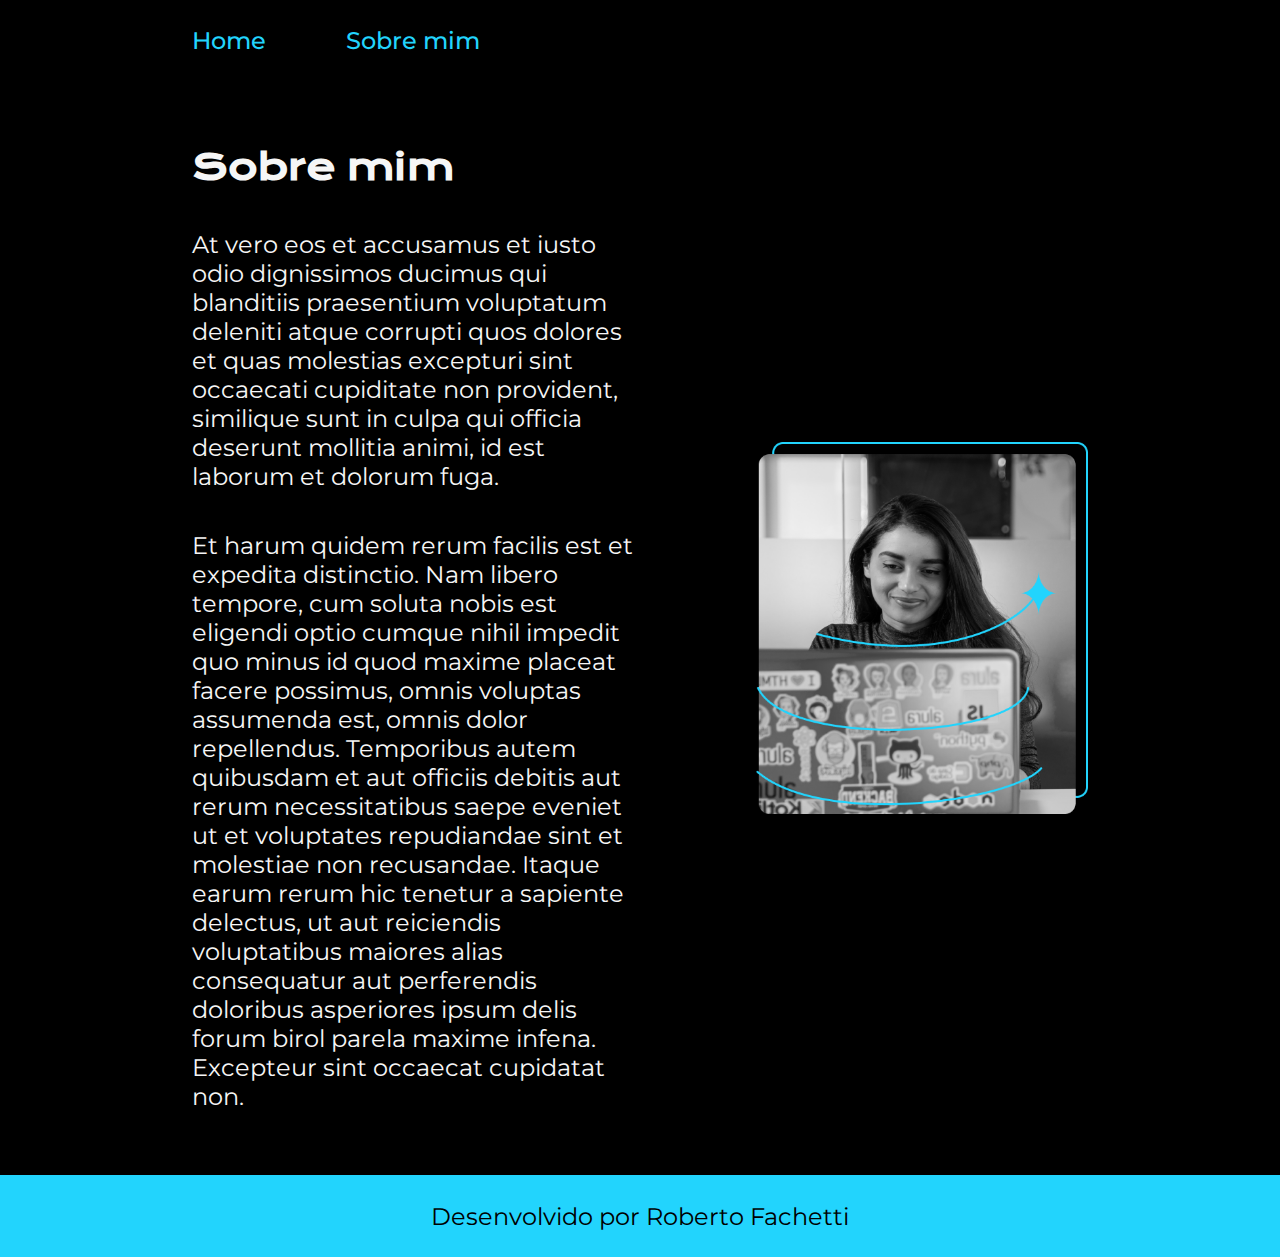
==== about.html @ aff7d994 "Projeto Alura" ====
<!DOCTYPE html>
<html lang="pt-br">
<head>
    <meta charset="UTF-8">
    <meta name="viewport" content="width=device-width, initial-scale=1.0">
    <title>Sobre mim</title>
    <link rel="stylesheet" href="./styles/style.css">
</head>
<body>
    <header class="header">
        <nav class="header__menu">
            <a class="header__menu__link" href="index.html">Home</a>
            <a class="header__menu__link" href="about.html">Sobre mim</a>
        </nav>
    </header>

    <main class="apresentacao">
        
            <section class="apresentacao__conteudo">
                    <h1 class="apresentacao__conteudo__titulo">Sobre mim</h1>
                    <p class="apresentacao__conteudo__texto">At vero eos et accusamus et iusto odio dignissimos ducimus qui blanditiis praesentium voluptatum deleniti atque corrupti quos dolores et quas molestias excepturi sint occaecati cupiditate non provident, similique sunt in culpa qui officia deserunt mollitia animi, id est laborum et dolorum fuga.</p>

                    <p class="apresentacao__conteudo__texto">Et harum quidem rerum facilis est et expedita distinctio. Nam libero tempore, cum soluta nobis est eligendi optio cumque nihil impedit quo minus id quod maxime placeat facere possimus, omnis voluptas assumenda est, omnis dolor repellendus. Temporibus autem quibusdam et aut officiis debitis aut rerum necessitatibus saepe eveniet ut et voluptates repudiandae sint et molestiae non recusandae. Itaque earum rerum hic tenetur a sapiente delectus, ut aut reiciendis voluptatibus maiores alias consequatur aut perferendis doloribus asperiores ipsum delis forum birol parela maxime infena. Excepteur sint occaecat cupidatat non.</p>                            
            </section>

            <img class="apresentacao__imagem" src="./assets/mulher-portfolio.png" alt="mulher sorrindo">
    </main>

    <footer>
        <p class="footer__texto">Desenvolvido por Roberto Fachetti</p>    
    </footer>
</body>
</html>
---- styles/style.css ----
@import url('https://fonts.googleapis.com/css2?family=Krona+One&display=swap');
@import url('https://fonts.googleapis.com/css2?family=Krona+One&family=Montserrat:ital,wght@0,100..900;1,100..900&display=swap');
@import url('https://fonts.googleapis.com/css2?family=Montserrat:ital,wght@0,600;1,600&display=swap');

:root 
{
    --cor-primaria: #000000;
    --cor-secundaria: #F6F6F6;
    --cor-terciaria: #22D4FD;

    --fonte-primaria: "Krona One", sans-serif;
    --fonte-secundaria: "Montserrat", sans-serif;
}

*  {

    padding: 0;
    margin: 0;
}

body{
    /* height: 100vh; */
    box-sizing: border-box;
    background-color: var(--cor-primaria);
    color: var(--cor-secundaria);
}

.header__menu
{
    padding: 2% 15%;
    display: flex;
    align-items: center;
    font-family: var(--fonte-secundaria);
    color: var(--cor-terciaria);
    font-size: 1.5rem;
    gap: 80px;
    font-weight: 500;
    
        
}

.header__menu__link
{
    color: var(--cor-terciaria);
    text-decoration: none;
}


.header__menu__link:hover
{
    color: var(--cor-secundaria);
}


.apresentacao__imagem
{
    width: 37%;

}

.destaque-titulo
{
    color: var(--cor-terciaria);
}


.apresentacao
{
    padding: 5% 15%;
    display: flex;
    align-items: center;
    justify-content: space-between;
    gap: 82px;
}

.apresentacao__conteudo
{
    width: 50%;
    display: flex;
    flex-direction: column;
    gap: 40px;
}

.apresentacao__conteudo__titulo
{
    font-size: 2.25rem;
    font-family: var(--fonte-primaria);
}

.apresentacao__conteudo__texto
{
    font-size: 1.5rem;
    font-family: var(--fonte-secundaria);

}

.apresentacao__conteudo__cta
{
    font-family: var(--fonte-primaria);
    font-size: 1.5rem;
    text-align: center;
}

.apresentacao__links
{
    display: flex;
    justify-content: space-between;
    flex-direction: column;
    align-items: center;
    gap: 32px;
    
    
}

.apresentacao__links__botao
{
    display: flex;
    justify-content: center;
    gap: 16px;
    width: 50%;
    text-align: center;
    align-items: center;
    border-radius: 8px;
    font-size: 1.5rem;
    font-weight: 600;
    font-family: var(--fonte-secundaria);
    color: var(--cor-secundaria);
    padding: 16px 0;
    text-decoration: none;
    /* background-color: #22D4FD; */
    border: 2px solid var(--cor-terciaria);
}

.apresentacao__links__botao:hover
{
    background-color: #272727;
    text-decoration: none;
}


/* ############ Abaixo se inicia a página "Sobre Mim" #########*/



.footer__texto
{
    font-size: 1.5rem;
    font-family: var(--fonte-secundaria);
    color: var(--cor-primaria); 
    display: flex;
    justify-content: center;
    background-color: var(--cor-terciaria);
    padding: 26.4px;
    font-size: 400;
}

@media (max-width: 1200px)
{

    .header__menu
    {
        padding: 10%;
        justify-content: center;
    }


    .apresentacao
    {
        display: flex;
        flex-direction: column-reverse;
        padding: 5% 8%;
    }


    .apresentacao__conteudo
    {
        width: 100%;
    }

    .apresentacao__imagem
    {
        width:auto;
    }

}
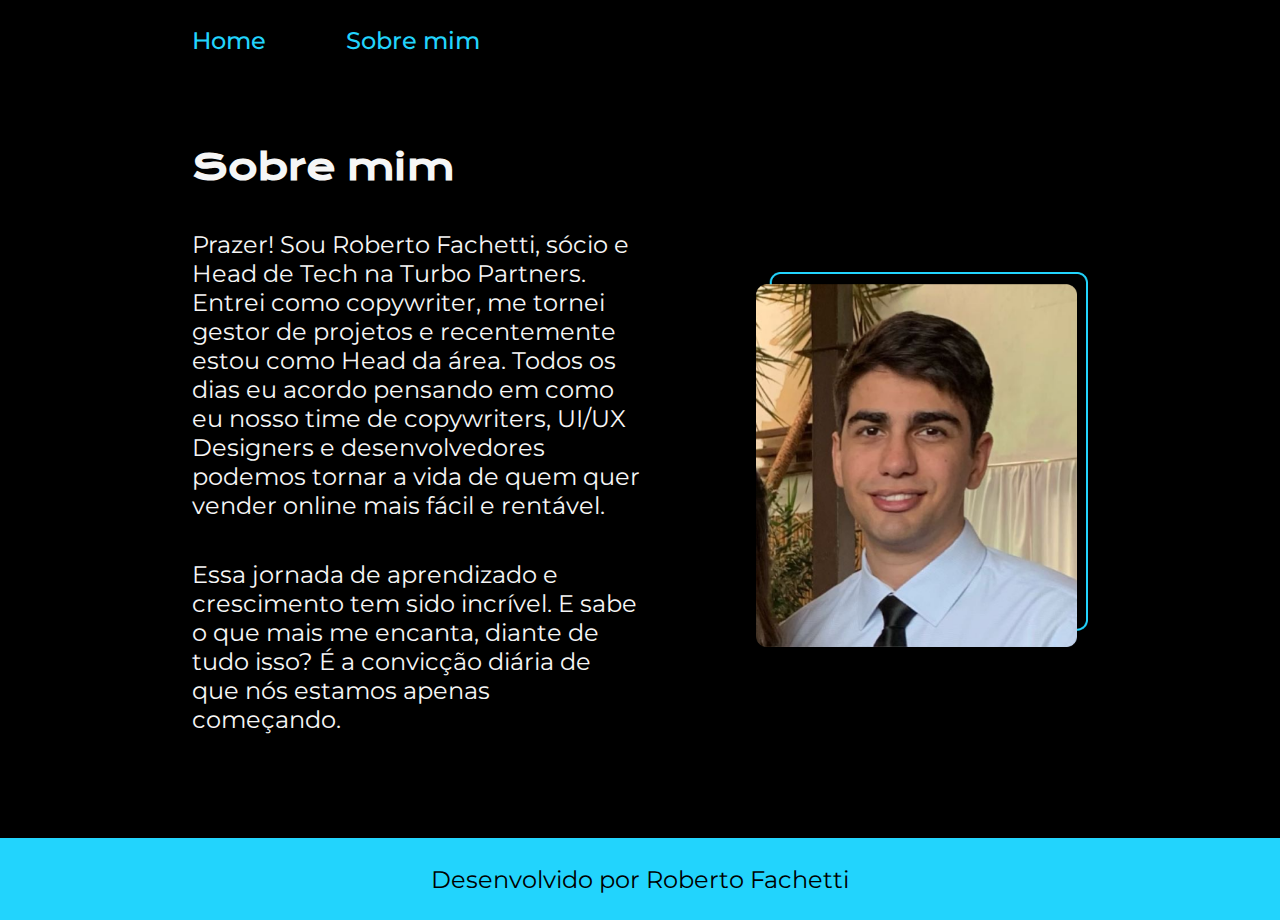
==== commit 0386aa78: "Meu sobre personalizado" ====
--- a/about.html
+++ b/about.html
@@ -18,12 +18,12 @@
         
             <section class="apresentacao__conteudo">
                     <h1 class="apresentacao__conteudo__titulo">Sobre mim</h1>
-                    <p class="apresentacao__conteudo__texto">At vero eos et accusamus et iusto odio dignissimos ducimus qui blanditiis praesentium voluptatum deleniti atque corrupti quos dolores et quas molestias excepturi sint occaecati cupiditate non provident, similique sunt in culpa qui officia deserunt mollitia animi, id est laborum et dolorum fuga.</p>
+                    <p class="apresentacao__conteudo__texto">Prazer! Sou Roberto Fachetti, sócio e Head de Tech na Turbo Partners. Entrei como copywriter, me tornei gestor de projetos e recentemente estou como Head da área. Todos os dias eu acordo pensando em como eu nosso time de copywriters, UI/UX Designers e desenvolvedores podemos tornar a vida de quem quer vender online mais fácil e rentável.</p>
 
-                    <p class="apresentacao__conteudo__texto">Et harum quidem rerum facilis est et expedita distinctio. Nam libero tempore, cum soluta nobis est eligendi optio cumque nihil impedit quo minus id quod maxime placeat facere possimus, omnis voluptas assumenda est, omnis dolor repellendus. Temporibus autem quibusdam et aut officiis debitis aut rerum necessitatibus saepe eveniet ut et voluptates repudiandae sint et molestiae non recusandae. Itaque earum rerum hic tenetur a sapiente delectus, ut aut reiciendis voluptatibus maiores alias consequatur aut perferendis doloribus asperiores ipsum delis forum birol parela maxime infena. Excepteur sint occaecat cupidatat non.</p>                            
+                    <p class="apresentacao__conteudo__texto">Essa jornada de aprendizado e crescimento tem sido incrível. E sabe o que mais me encanta, diante de tudo isso? É a convicção diária de que nós estamos apenas começando.<p>                            
             </section>
 
-            <img class="apresentacao__imagem" src="./assets/mulher-portfolio.png" alt="mulher sorrindo">
+            <img class="apresentacao__imagem" src="./assets/foto roberto fachetti.png" alt="mulher sorrindo">
     </main>
 
     <footer>
--- a/styles/style.css
+++ b/styles/style.css
@@ -116,7 +116,7 @@
 {
     display: flex;
     justify-content: center;
-    gap: 16px;
+    gap: 1rem;
     width: 50%;
     text-align: center;
     align-items: center;
@@ -125,7 +125,7 @@
     font-weight: 600;
     font-family: var(--fonte-secundaria);
     color: var(--cor-secundaria);
-    padding: 16px 0;
+    padding: 1rem 0;
     text-decoration: none;
     /* background-color: #22D4FD; */
     border: 2px solid var(--cor-terciaria);
@@ -179,7 +179,37 @@
 
     .apresentacao__imagem
     {
-        width:auto;
-    }
-
-}+        width:85%;
+    }
+
+}
+
+@media (max-width: 450px)
+{
+
+    .header__menu__link
+    {
+        font-size: 18px;
+
+    }
+
+    .apresentacao__conteudo__titulo
+    {
+        font-size: 24px;
+    }
+
+    .apresentacao__conteudo__texto
+    {
+        font-size: 18px;
+    }
+
+    .apresentacao__links__botao
+    {
+        font-size: 1.2rem;
+    }
+
+    .footer__texto
+    {
+        font-size: 1rem;
+    }
+}
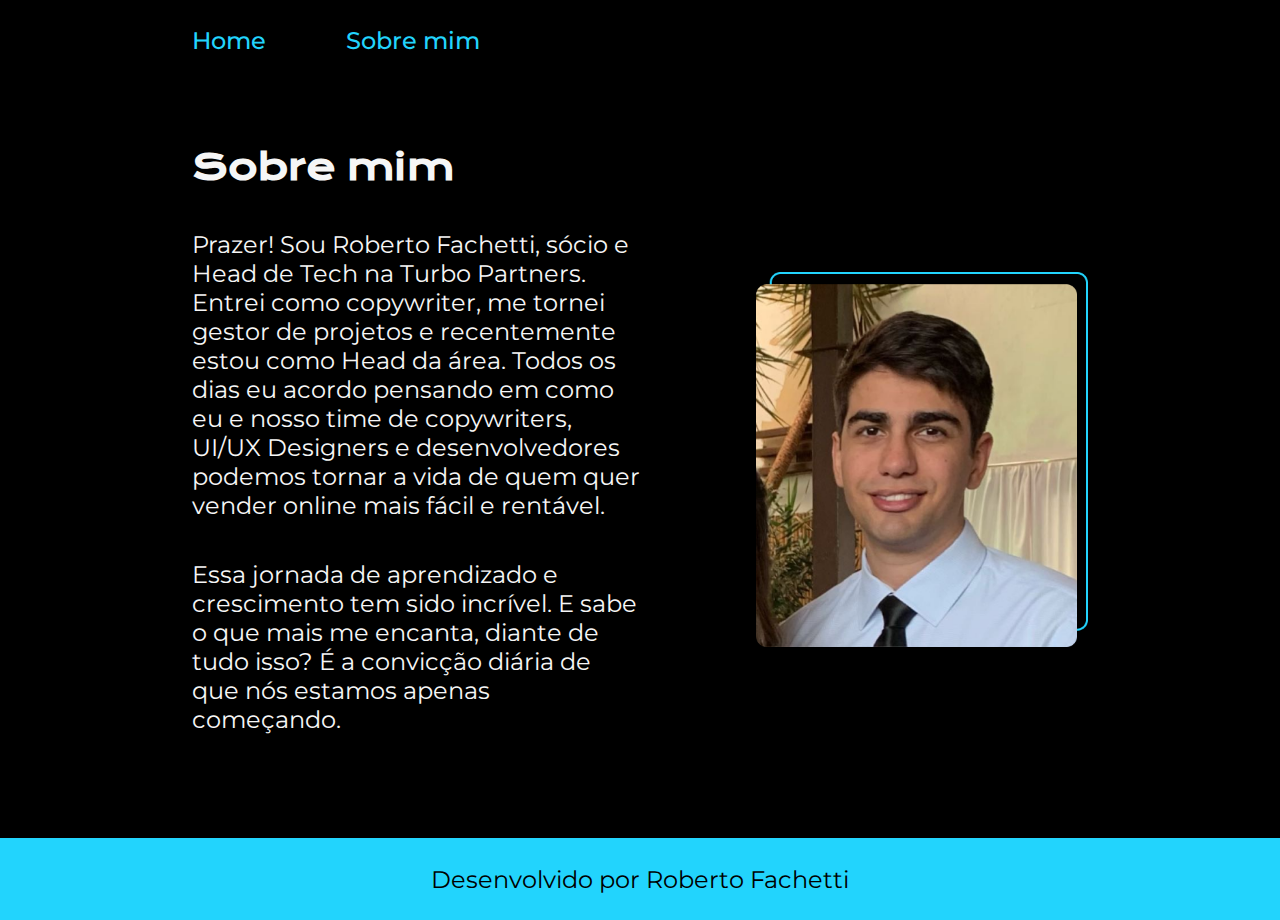
==== commit 2fb6f1dc: "Uma virgula no sobre nós" ====
--- a/about.html
+++ b/about.html
@@ -18,7 +18,7 @@
         
             <section class="apresentacao__conteudo">
                     <h1 class="apresentacao__conteudo__titulo">Sobre mim</h1>
-                    <p class="apresentacao__conteudo__texto">Prazer! Sou Roberto Fachetti, sócio e Head de Tech na Turbo Partners. Entrei como copywriter, me tornei gestor de projetos e recentemente estou como Head da área. Todos os dias eu acordo pensando em como eu nosso time de copywriters, UI/UX Designers e desenvolvedores podemos tornar a vida de quem quer vender online mais fácil e rentável.</p>
+                    <p class="apresentacao__conteudo__texto">Prazer! Sou Roberto Fachetti, sócio e Head de Tech na Turbo Partners. Entrei como copywriter, me tornei gestor de projetos e recentemente estou como Head da área. Todos os dias eu acordo pensando em como eu e nosso time de copywriters, UI/UX Designers e desenvolvedores podemos tornar a vida de quem quer vender online mais fácil e rentável.</p>
 
                     <p class="apresentacao__conteudo__texto">Essa jornada de aprendizado e crescimento tem sido incrível. E sabe o que mais me encanta, diante de tudo isso? É a convicção diária de que nós estamos apenas começando.<p>                            
             </section>
